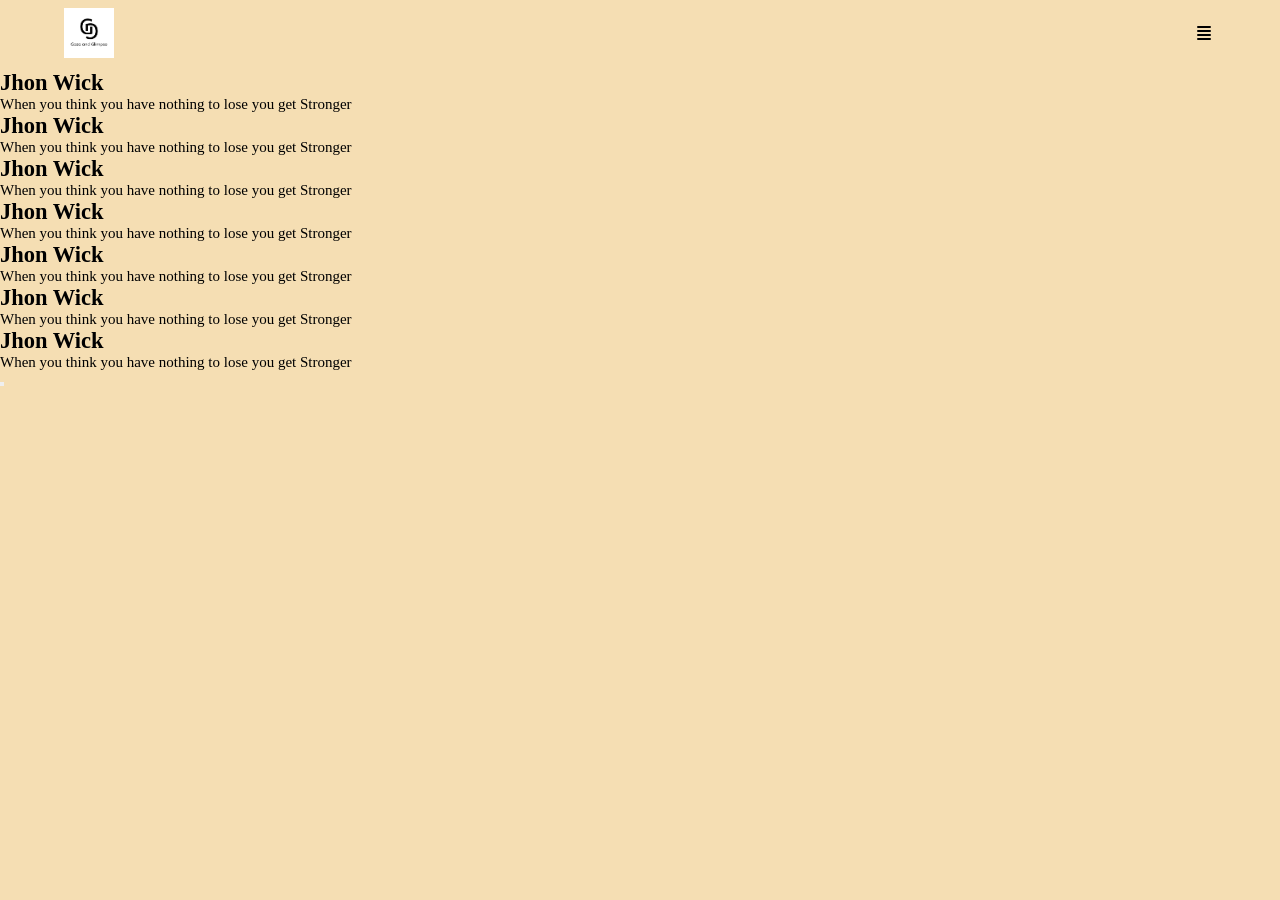
==== Slider 2/slide2.html @ 4a588850 "work on 2nd slide" ====
<!DOCTYPE html>
<html lang="en">

<head>
    <meta charset="UTF-8">
    <meta name="viewport" content="width=device-width, initial-scale=1.0">
    <title>Image Slider</title>
    <link rel="stylesheet" href="slide2.css">
</head>

<body>
    <main>
        <header>
            <figure class="logo">
                <img src="image/logo.png" alt="">
            </figure>
            <nav>
                <svg class="w-6 h-6 text-gray-800 dark:text-white" aria-hidden="true" xmlns="http://www.w3.org/2000/svg"
                    width="24" height="24" fill="none" viewBox="0 0 24 24">
                    <path stroke="currentColor" stroke-linecap="round" stroke-linejoin="round" stroke-width="2"
                        d="M18 6H6m12 4H6m12 4H6m12 4H6" />
                </svg>


            </nav>
        </header>

        <section class="slider">
            <div class="list">
                <div class="items active">
                    <div class="image" style="--url: url(image/1.jpg)"></div>
                    <div class="content">
                        <h2>Jhon Wick</h2>
                        <p>When you think you have nothing to lose you get Stronger</p>
                    </div>
                </div>

                <div class="items">
                    <div class="image" style="--url: url(image/2.jpg)"></div>
                    <div class="content">
                        <h2>Jhon Wick</h2>
                        <p>When you think you have nothing to lose you get Stronger</p>
                    </div>
                </div>

                <div class="items">
                    <div class="image" style="--url: url(image/3.jpg)"></div>
                    <div class="content">
                        <h2>Jhon Wick</h2>
                        <p>When you think you have nothing to lose you get Stronger</p>
                    </div>
                </div>

                <div class="items">
                    <div class="image" style="--url: url(image/4.jpg)"></div>
                    <div class="content">
                        <h2>Jhon Wick</h2>
                        <p>When you think you have nothing to lose you get Stronger</p>
                    </div>
                </div>

                <div class="items">
                    <div class="image" style="--url: url(image/5.jpg)"></div>
                    <div class="content">
                        <h2>Jhon Wick</h2>
                        <p>When you think you have nothing to lose you get Stronger</p>
                    </div>
                </div>

                <div class="items">
                    <div class="image" style="--url: url(image/6.jpg)"></div>
                    <div class="content">
                        <h2>Jhon Wick</h2>
                        <p>When you think you have nothing to lose you get Stronger</p>
                    </div>
                </div>

                <div class="items">
                    <div class="image" style="--url: url(image/7.jpg)"></div>
                    <div class="content">
                        <h2>Jhon Wick</h2>
                        <p>When you think you have nothing to lose you get Stronger</p>
                    </div>
                </div>
            </div>
            <div class="arrows">
                <button ></button>
            </div>

        </section>
    </main>


    <script src="slide2.js"></script>
</body>

</html>
---- Slider 2/slide2.css ----
@import url('https://fonts.cdnfonts.com/css/ica-rubrik-black');
@import url('https://fonts.cdnfonts.com/css/poppins');

body{
    margin: 0;
    font-size: 15px;
    background-color: wheat;
}

*{
    margin: 0;
    padding: 0;
    box-sizing: border-box;
}

svg{
   color: black; 
}

:root{
    --width-df: min(1200px, 90vw);
}

header{
    width: var(--width-df);
    height: 70px;
    margin: auto;
    display: flex;
    justify-content: space-between;
    align-items: center;
    position:relative;
    z-index: 1;

}

header .logo img{
    width: 50px;
}
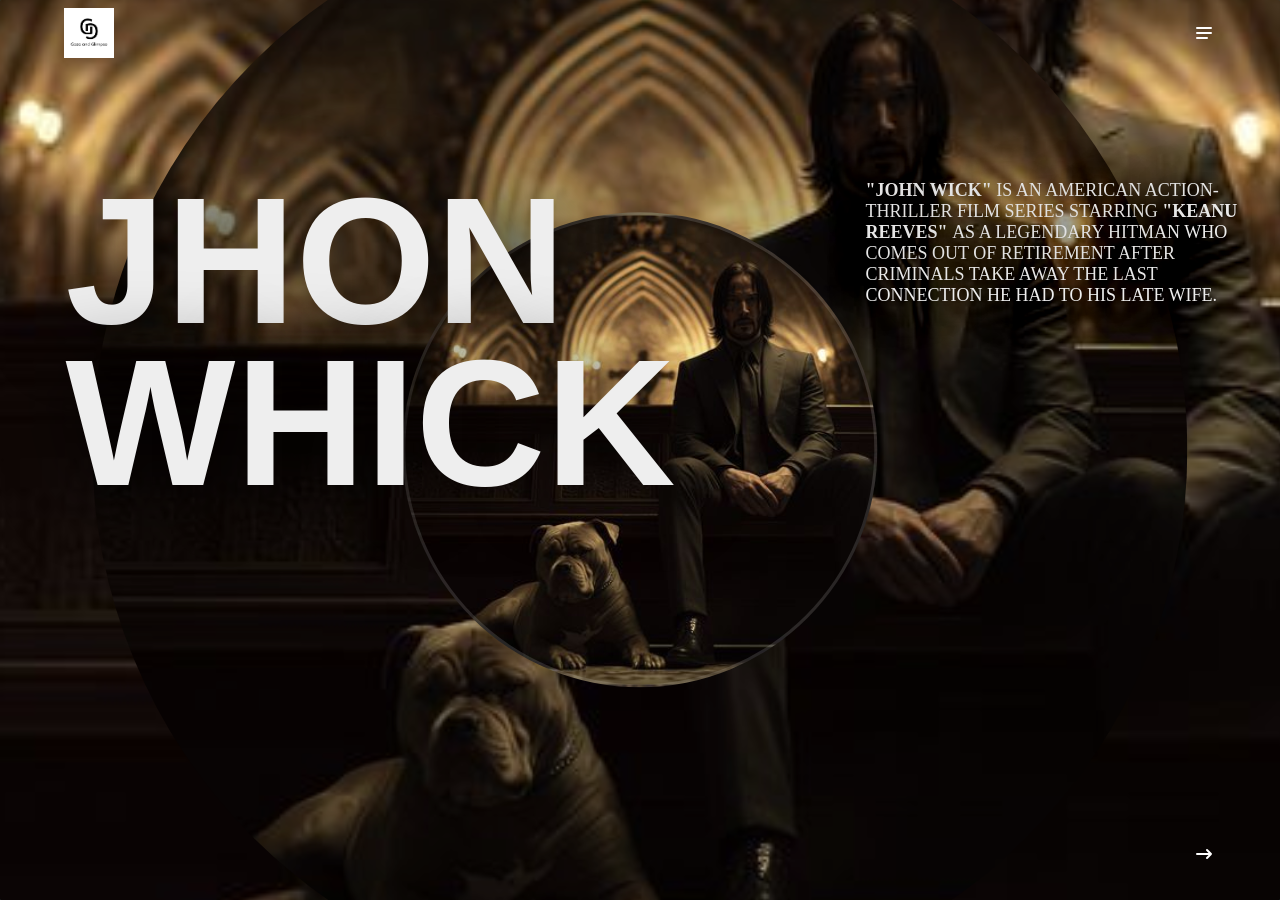
==== commit 28be2a92: "slide 2 is complete" ====
--- a/Slider 2/slide2.html
+++ b/Slider 2/slide2.html
@@ -1,97 +1,80 @@
 <!DOCTYPE html>
 <html lang="en">
-
 <head>
     <meta charset="UTF-8">
     <meta name="viewport" content="width=device-width, initial-scale=1.0">
-    <title>Image Slider</title>
+    <title>Document</title>
     <link rel="stylesheet" href="slide2.css">
 </head>
-
 <body>
+    
     <main>
         <header>
             <figure class="logo">
                 <img src="image/logo.png" alt="">
             </figure>
             <nav>
-                <svg class="w-6 h-6 text-gray-800 dark:text-white" aria-hidden="true" xmlns="http://www.w3.org/2000/svg"
-                    width="24" height="24" fill="none" viewBox="0 0 24 24">
-                    <path stroke="currentColor" stroke-linecap="round" stroke-linejoin="round" stroke-width="2"
-                        d="M18 6H6m12 4H6m12 4H6m12 4H6" />
+                <svg class="w-6 h-6 text-gray-800 dark:text-white" aria-hidden="true" xmlns="http://www.w3.org/2000/svg" width="24" height="24" fill="none" viewBox="0 0 24 24">
+                    <path stroke="currentColor" stroke-linecap="round" stroke-width="2" d="M5 7h14M5 12h14M5 17h10"/>
                 </svg>
-
-
             </nav>
         </header>
-
         <section class="slider">
             <div class="list">
-                <div class="items active">
-                    <div class="image" style="--url: url(image/1.jpg)"></div>
+                <div class="item active">
+                    <div class="image" style="--url: url('image/1.jpg')"></div>
                     <div class="content">
-                        <h2>Jhon Wick</h2>
-                        <p>When you think you have nothing to lose you get Stronger</p>
+                        <h2>Jhon Whick</h2>
+                        <p>
+                            <span style="font-weight: bold;"> "John Wick" </span> is an American action-thriller film series starring <span style="font-weight: bold;"> "Keanu Reeves" </span> as a legendary hitman who comes out of retirement after criminals take away the last connection he had to his late wife.
+                        </p>
+                        
                     </div>
                 </div>
-
-                <div class="items">
-                    <div class="image" style="--url: url(image/2.jpg)"></div>
+                <div class="item ">
+                    <div class="image" style="--url: url('image/2.jpg')"></div>
                     <div class="content">
-                        <h2>Jhon Wick</h2>
-                        <p>When you think you have nothing to lose you get Stronger</p>
+                        <h2>Vikings</h2>
+                        <p>
+                            <span style="font-weight: bold;"> "Vikings" </span> is a historical drama series that follows legendary warrior Ragnar Lothbrok and his family as they explore new lands, face rival kingdoms, and rise to power.
+                        </p>
                     </div>
                 </div>
-
-                <div class="items">
-                    <div class="image" style="--url: url(image/3.jpg)"></div>
+                <div class="item">
+                    <div class="image" style="--url: url('image/3.jpg')"></div>
                     <div class="content">
-                        <h2>Jhon Wick</h2>
-                        <p>When you think you have nothing to lose you get Stronger</p>
+                        <h2>Money Heist</h2>
+                        <p>
+                            <span style="font-weight: bold;"> "Money Heist" </span> follows a genius called The Professor who leads a group of skilled criminals to pull off huge, carefully planned heists on Spain’s biggest institutions.
+                        </p>
                     </div>
                 </div>
-
-                <div class="items">
-                    <div class="image" style="--url: url(image/4.jpg)"></div>
+                <div class="item">
+                    <div class="image" style="--url: url('image/4.jpg')"></div>
                     <div class="content">
-                        <h2>Jhon Wick</h2>
-                        <p>When you think you have nothing to lose you get Stronger</p>
-                    </div>
-                </div>
-
-                <div class="items">
-                    <div class="image" style="--url: url(image/5.jpg)"></div>
-                    <div class="content">
-                        <h2>Jhon Wick</h2>
-                        <p>When you think you have nothing to lose you get Stronger</p>
-                    </div>
-                </div>
-
-                <div class="items">
-                    <div class="image" style="--url: url(image/6.jpg)"></div>
-                    <div class="content">
-                        <h2>Jhon Wick</h2>
-                        <p>When you think you have nothing to lose you get Stronger</p>
-                    </div>
-                </div>
-
-                <div class="items">
-                    <div class="image" style="--url: url(image/7.jpg)"></div>
-                    <div class="content">
-                        <h2>Jhon Wick</h2>
-                        <p>When you think you have nothing to lose you get Stronger</p>
+                        <h2>Game of Thorne</h2>
+                        <p>
+                           <span style="font-weight: bold;"> "Game of Thrones" </span>  is a fantasy series about powerful families fighting for control of the Iron Throne in the kingdom of Westeros.
+                        </p>
                     </div>
                 </div>
             </div>
             <div class="arrows">
-                <button ></button>
+                <button id="prev">
+                    <svg class="w-6 h-6 text-gray-800 dark:text-white" aria-hidden="true" xmlns="http://www.w3.org/2000/svg" width="24" height="24" fill="none" viewBox="0 0 24 24">
+                        <path stroke="currentColor" stroke-linecap="round" stroke-linejoin="round" stroke-width="2" d="M5 12h14M5 12l4-4m-4 4 4 4"/>
+                    </svg>
+                </button>
+                <button id="next">
+                    <svg class="w-6 h-6 text-gray-800 dark:text-white" aria-hidden="true" xmlns="http://www.w3.org/2000/svg" width="24" height="24" fill="none" viewBox="0 0 24 24">
+                        <path stroke="currentColor" stroke-linecap="round" stroke-linejoin="round" stroke-width="2" d="M19 12H5m14 0-4 4m4-4-4-4"/>
+                    </svg>
+                </button>
             </div>
-
         </section>
     </main>
 
 
+
     <script src="slide2.js"></script>
 </body>
-
-</html>
--- a/Slider 2/slide2.css
+++ b/Slider 2/slide2.css
@@ -1,38 +1,225 @@
-@import url('https://fonts.cdnfonts.com/css/ica-rubrik-black');
+@import url('https://fonts.cdnfonts.com/css/bebas-neue');
 @import url('https://fonts.cdnfonts.com/css/poppins');
-
+/* 1200 x 780 */
 body{
     margin: 0;
     font-size: 15px;
-    background-color: wheat;
-}
-
+    background-color: darkslategray;
+}
 *{
+    padding: 0;
     margin: 0;
-    padding: 0;
     box-sizing: border-box;
-}
-
+    list-style: none;
+}
 svg{
-   color: black; 
-}
-
+    color: #fff;
+}
 :root{
-    --width-df: min(1200px, 90vw);
-}
-
+    --width-default: min(1200px, 90vw);
+    --diameter: min(130vh, 130vw);
+}
+.logo img{
+    width: 50px;
+}
 header{
-    width: var(--width-df);
+    width: var( --width-default);
     height: 70px;
     margin: auto;
     display: flex;
     justify-content: space-between;
     align-items: center;
-    position:relative;
+    position: relative;
     z-index: 1;
-
-}
-
-header .logo img{
-    width: 50px;
+}
+.slider{
+    /* background-color: red; */
+    color: #eee;
+    width: 100vw;
+    height: 100vh;
+    position: relative;
+    overflow: hidden;
+    margin-top: -70px;
+}
+.slider .list .item{
+    position: absolute;
+    inset: 0 0 0 0;
+    display: flex;
+    justify-content: center;
+    align-items: center;
+    transition: 1s;
+}
+.slider .list .item .content{
+    position: absolute;
+    top: 20%;
+    left: 52%;
+    transform: translateX(-50%);
+    width: max-content;
+    max-width: 100%;
+    text-align: center;
+    display: grid;
+    grid-template-columns: repeat(2, 400px);
+    text-align: left;
+    gap: 400px;
+    font-size: 1.2em;
+    text-transform: uppercase;
+    font-family: Poppins;
+    text-shadow: 0 0 80px #000;
+}
+.slider .list .item .content h2{
+    font-size: 10em;
+    font-family: 'Bebas Neue', sans-serif;
+    line-height: 0.9em;
+    transform: translateY(-100%);
+    transition: transform 1s;
+    grid-row-start: 1;
+    grid-row-end: 3;
+}
+
+/* item default */
+.slider .list .item .image{
+    flex-shrink: 0;
+    width: var(--diameter);
+    height: var(--diameter);
+    background-image: var(--url);
+    background-size: cover;
+    background-position: center;
+    border-radius: 50%;
+    transform: rotate(-60deg);
+    position: relative;
+    transition: 1s;
+}
+.slider .list .item .image::before, 
+.slider .list .item .image::after{
+    position: absolute;
+    width: 70%;
+    height: 70%;
+    content: '';
+    border-radius: 50%;
+    top: 50%;
+    left: 50%;
+    transform: translate(-50%, -50%)  rotate(-120deg);
+    background-image: 
+    linear-gradient(to right, #0004, #0004),
+    var(--url);
+    background-size:cover;
+    background-position: center;
+    transition: 1s;
+}
+.slider .list .item .image::after{
+    width: 30%;
+    height: 30%;
+    background-image: var(--url);
+    border: 3px solid #fff2;
+    transform: translate(-50%, -50%) rotate(-170deg);
+}
+
+/* default  */
+.slider .list .item .image{
+    filter: blur(30px);
+}
+
+.slider .list .item{
+    pointer-events: none;
+    opacity: 0;
+}
+/* item active */
+.slider .list .item.active{
+    pointer-events: auto;
+    opacity: 1;
+}
+.slider .item.active .image{
+    filter: blur(0px);
+    transform: rotate(0deg);
+}
+.slider .item.active .image::before,
+.slider .item.active .image::after
+{
+    transform: translate(-50%, -50%) rotate(0deg) ;
+}
+.slider .list .item.active .content h2{
+    transform: translateY(0);
+}
+
+/* item phía sau */
+.slider .list .item.active ~ .item{
+    opacity: 0;
+}
+.slider .item.active ~ .item .image{
+    transform: rotate(60deg);
+}
+.slider .item.active ~ .item .image::before
+{
+    transform: translate(-50%, -50%) rotate(120deg) ;
+}
+.slider .item.active ~ .item .image::after
+{
+    transform: translate(-50%, -50%) rotate(170deg) ;
+}
+.slider .list .item.active ~ .item .content h2{
+    transform: translateY(100%);
+}
+/* arrows */
+.arrows{
+    position: absolute;
+    left: 50%;
+    transform: translateX(-50%);
+    bottom: 30px;
+    width: var(--width-default);
+    display: flex;
+    justify-content: space-between;
+}
+.arrows button{
+    all: unset;
+    cursor: pointer;
+}
+.slider .list::after{
+    position: absolute;
+    content: '';
+    bottom: 0;
+    width: min(1000px, 100vw);
+    height: 70%;
+    left: 50%;
+    transform: translateX(-50%);
+    background-image: url(img/model.png);
+    background-size: cover;
+    background-position: top;
+    pointer-events: none;
+    animation: showModel 1s ease-in-out 1 forwards;
+}
+@keyframes showModel{
+    from{
+        transform: translateX(-50%) scale(1.3) translateY(88px);
+    }
+}
+
+.arrows button.d-none{
+    opacity: 0;
+    pointer-events: none;
+}
+@media all and (max-width: 1024px) {
+    .slider .list .item .content{
+        grid-template-columns: repeat(2, 300px);
+    }
+    .slider .list .item .content h2{
+        font-size: 8em;
+    }
+}
+@media all and (max-width: 767px) {
+    :root { --diameter: min(110vh, 110vw); }
+    .slider .list .item .content{
+        grid-template-columns: 80%;
+        justify-content: center;
+        gap: 20px;
+        top: 70px;
+    }
+    .slider .list .item .content h2{
+        font-size: 4em;
+    }
+    .slider .list .item .content p{
+        font-size: small;
+    }
+}
+@media (max-width: 500px){
+    :root { --diameter: min(95vh, 95vw); }
 }
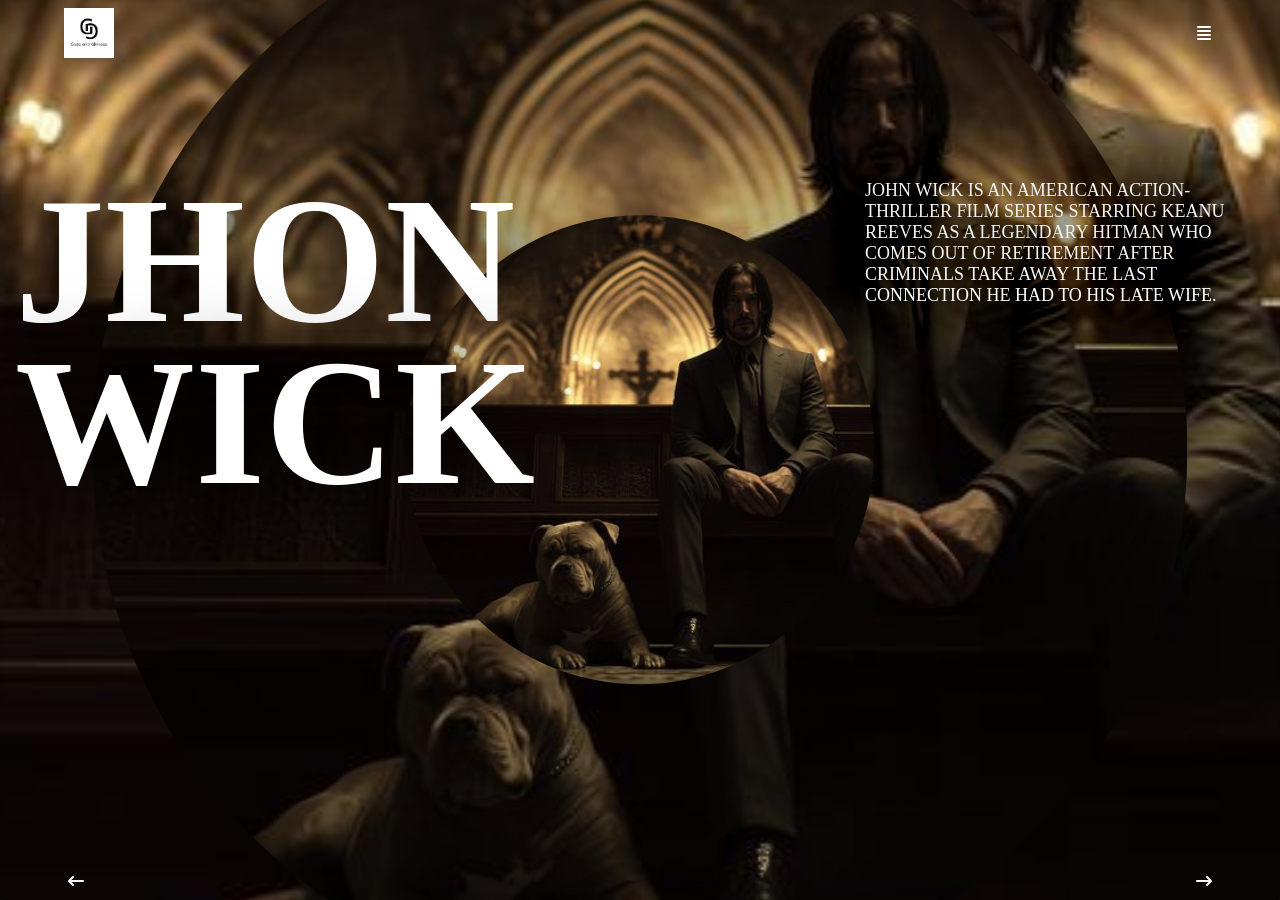
==== commit c36f7ba3: "complete" ====
--- a/Slider 2/slide2.html
+++ b/Slider 2/slide2.html
@@ -1,80 +1,89 @@
 <!DOCTYPE html>
 <html lang="en">
+
 <head>
     <meta charset="UTF-8">
     <meta name="viewport" content="width=device-width, initial-scale=1.0">
     <title>Document</title>
     <link rel="stylesheet" href="slide2.css">
 </head>
+
 <body>
-    
+
     <main>
         <header>
             <figure class="logo">
                 <img src="image/logo.png" alt="">
             </figure>
             <nav>
-                <svg class="w-6 h-6 text-gray-800 dark:text-white" aria-hidden="true" xmlns="http://www.w3.org/2000/svg" width="24" height="24" fill="none" viewBox="0 0 24 24">
-                    <path stroke="currentColor" stroke-linecap="round" stroke-width="2" d="M5 7h14M5 12h14M5 17h10"/>
+                <svg class="w-6 h-6 text-gray-800 dark:text-white" aria-hidden="true" xmlns="http://www.w3.org/2000/svg"
+                    width="24" height="24" fill="none" viewBox="0 0 24 24">
+                    <path stroke="currentColor" stroke-linecap="round" stroke-linejoin="round" stroke-width="2"
+                        d="M18 6H6m12 4H6m12 4H6m12 4H6" />
                 </svg>
+
             </nav>
+
         </header>
+
         <section class="slider">
             <div class="list">
                 <div class="item active">
                     <div class="image" style="--url: url('image/1.jpg')"></div>
                     <div class="content">
-                        <h2>Jhon Whick</h2>
-                        <p>
-                            <span style="font-weight: bold;"> "John Wick" </span> is an American action-thriller film series starring <span style="font-weight: bold;"> "Keanu Reeves" </span> as a legendary hitman who comes out of retirement after criminals take away the last connection he had to his late wife.
+                        <h2>Jhon Wick</h2>
+                        <p>John Wick is an American action-thriller film series starring Keanu Reeves as a legendary
+                            hitman who comes out of retirement after criminals take away the last connection he had to
+                            his late wife.
                         </p>
-                        
                     </div>
+
                 </div>
                 <div class="item ">
                     <div class="image" style="--url: url('image/2.jpg')"></div>
                     <div class="content">
                         <h2>Vikings</h2>
-                        <p>
-                            <span style="font-weight: bold;"> "Vikings" </span> is a historical drama series that follows legendary warrior Ragnar Lothbrok and his family as they explore new lands, face rival kingdoms, and rise to power.
+                        <p>Vikings is a historical drama series that follows legendary warrior Ragnar Lothbrok and his
+                            family as they explore new lands, face rival kingdoms, and rise to power.
                         </p>
                     </div>
                 </div>
-                <div class="item">
+
+                <div class="item ">
                     <div class="image" style="--url: url('image/3.jpg')"></div>
                     <div class="content">
                         <h2>Money Heist</h2>
-                        <p>
-                            <span style="font-weight: bold;"> "Money Heist" </span> follows a genius called The Professor who leads a group of skilled criminals to pull off huge, carefully planned heists on Spain’s biggest institutions.
-                        </p>
-                    </div>
-                </div>
-                <div class="item">
-                    <div class="image" style="--url: url('image/4.jpg')"></div>
-                    <div class="content">
-                        <h2>Game of Thorne</h2>
-                        <p>
-                           <span style="font-weight: bold;"> "Game of Thrones" </span>  is a fantasy series about powerful families fighting for control of the Iron Throne in the kingdom of Westeros.
+                        <p>Money Heist follows a genius called The Professor who leads a group of skilled criminals to
+                            pull off huge, carefully planned heists on Spain’s biggest institutions.
                         </p>
                     </div>
                 </div>
             </div>
             <div class="arrows">
                 <button id="prev">
-                    <svg class="w-6 h-6 text-gray-800 dark:text-white" aria-hidden="true" xmlns="http://www.w3.org/2000/svg" width="24" height="24" fill="none" viewBox="0 0 24 24">
-                        <path stroke="currentColor" stroke-linecap="round" stroke-linejoin="round" stroke-width="2" d="M5 12h14M5 12l4-4m-4 4 4 4"/>
+                    <svg class="w-6 h-6 text-gray-800 dark:text-white" aria-hidden="true"
+                        xmlns="http://www.w3.org/2000/svg" width="24" height="24" fill="none" viewBox="0 0 24 24">
+                        <path stroke="currentColor" stroke-linecap="round" stroke-linejoin="round" stroke-width="2"
+                            d="M5 12h14M5 12l4-4m-4 4 4 4" />
                     </svg>
+
+
                 </button>
                 <button id="next">
-                    <svg class="w-6 h-6 text-gray-800 dark:text-white" aria-hidden="true" xmlns="http://www.w3.org/2000/svg" width="24" height="24" fill="none" viewBox="0 0 24 24">
-                        <path stroke="currentColor" stroke-linecap="round" stroke-linejoin="round" stroke-width="2" d="M19 12H5m14 0-4 4m4-4-4-4"/>
+                    <svg class="w-6 h-6 text-gray-800 dark:text-white" aria-hidden="true"
+                        xmlns="http://www.w3.org/2000/svg" width="24" height="24" fill="none" viewBox="0 0 24 24">
+                        <path stroke="currentColor" stroke-linecap="round" stroke-linejoin="round" stroke-width="2"
+                            d="M19 12H5m14 0-4 4m4-4-4-4" />
                     </svg>
+
+
                 </button>
             </div>
         </section>
     </main>
 
+    <script src="slide2.js"></script>
 
+</body>
 
-    <script src="slide2.js"></script>
-</body>
+</html>
--- a/Slider 2/slide2.css
+++ b/Slider 2/slide2.css
@@ -1,29 +1,30 @@
 @import url('https://fonts.cdnfonts.com/css/bebas-neue');
 @import url('https://fonts.cdnfonts.com/css/poppins');
-/* 1200 x 780 */
-body{
+
+body {
     margin: 0;
     font-size: 15px;
     background-color: darkslategray;
-}
-*{
+
+}
+
+* {
+    margin: 0;
     padding: 0;
-    margin: 0;
     box-sizing: border-box;
-    list-style: none;
-}
-svg{
-    color: #fff;
-}
-:root{
-    --width-default: min(1200px, 90vw);
-    --diameter: min(130vh, 130vw);
-}
-.logo img{
-    width: 50px;
-}
-header{
-    width: var( --width-default);
+}
+
+svg {
+    color: white;
+}
+
+:root {
+    --width-df: min(1400px, 90vw);
+    --diameter: min(70vh, 70vw);
+}
+
+header {
+    width: var(--width-df);
     height: 70px;
     margin: auto;
     display: flex;
@@ -32,194 +33,213 @@
     position: relative;
     z-index: 1;
 }
-.slider{
-    /* background-color: red; */
-    color: #eee;
-    width: 100vw;
+
+header .logo img {
+    width: 50px;
+}
+
+/*slider*/
+
+.slider {
+    color: white;
+    width: 100%;
     height: 100vh;
+    margin-top: -70px;
     position: relative;
     overflow: hidden;
-    margin-top: -70px;
-}
-.slider .list .item{
+}
+
+.slider .list .item {
     position: absolute;
     inset: 0 0 0 0;
     display: flex;
     justify-content: center;
     align-items: center;
-    transition: 1s;
-}
-.slider .list .item .content{
+
+}
+
+.slider .list .item .content {
     position: absolute;
     top: 20%;
-    left: 52%;
-    transform: translateX(-50%);
     width: max-content;
-    max-width: 100%;
-    text-align: center;
     display: grid;
     grid-template-columns: repeat(2, 400px);
-    text-align: left;
-    gap: 400px;
+    gap: 450px;
     font-size: 1.2em;
     text-transform: uppercase;
-    font-family: Poppins;
-    text-shadow: 0 0 80px #000;
-}
-.slider .list .item .content h2{
+    font-family: poppins;
+    text-shadow: 0 0 80px black;
+
+}
+
+.slider .list .item .content h2 {
     font-size: 10em;
-    font-family: 'Bebas Neue', sans-serif;
+    font-family: 'bebas neue';
     line-height: 0.9em;
-    transform: translateY(-100%);
-    transition: transform 1s;
     grid-row-start: 1;
     grid-row-end: 3;
-}
-
-/* item default */
-.slider .list .item .image{
+
+}
+
+
+
+.slider .list .image {
     flex-shrink: 0;
     width: var(--diameter);
     height: var(--diameter);
     background-image: var(--url);
+    background-position: center;
     background-size: cover;
-    background-position: center;
+    background-repeat: no-repeat;
     border-radius: 50%;
-    transform: rotate(-60deg);
     position: relative;
-    transition: 1s;
-}
-.slider .list .item .image::before, 
-.slider .list .item .image::after{
+}
+
+.slider .list .item .image::before,
+.slider .list .item .image::after {
     position: absolute;
     width: 70%;
     height: 70%;
     content: '';
     border-radius: 50%;
+    background-image: linear-gradient(to right, #0004, #0004), var(--url);
     top: 50%;
     left: 50%;
-    transform: translate(-50%, -50%)  rotate(-120deg);
-    background-image: 
-    linear-gradient(to right, #0004, #0004),
-    var(--url);
-    background-size:cover;
+    transform: translate(-50%, -50%);
     background-position: center;
-    transition: 1s;
-}
-.slider .list .item .image::after{
+    background-size: cover;
+    background-repeat: no-repeat;
+}
+
+.slider .list .item .image::after {
     width: 30%;
     height: 30%;
     background-image: var(--url);
-    border: 3px solid #fff2;
+    background-size: cover;
+    background-repeat: no-repeat;
+}
+
+/*animation*/
+/*item comes before item active*/
+.slider .list .content h2 {
+    transform: translateY(-100%);
+    transition: transform 1s;
+}
+
+.slider .list .item .image {
+    transform: rotate(-60deg);
+    filter: blur(30px);
+    transition: 1s;
+}
+
+.slider .list .item .image::before {
+    transform: translate(-50%, -50%) rotate(-120deg);
+    transition: transform 1s;
+
+}
+
+.slider .list .item .image::after {
     transform: translate(-50%, -50%) rotate(-170deg);
-}
-
-/* default  */
-.slider .list .item .image{
-    filter: blur(30px);
-}
-
-.slider .list .item{
+    transition: transform 1s;
+
+}
+
+.slider .list .item {
     pointer-events: none;
     opacity: 0;
-}
-/* item active */
-.slider .list .item.active{
+    transition: opacity 1s;
+}
+
+/*item active*/
+
+.slider .list .item.active {
+    opacity: 1;
     pointer-events: auto;
-    opacity: 1;
-}
-.slider .item.active .image{
-    filter: blur(0px);
-    transform: rotate(0deg);
-}
-.slider .item.active .image::before,
-.slider .item.active .image::after
-{
-    transform: translate(-50%, -50%) rotate(0deg) ;
-}
-.slider .list .item.active .content h2{
+
+}
+
+.slider .list .item.active .content h2 {
     transform: translateY(0);
 }
 
-/* item phía sau */
-.slider .list .item.active ~ .item{
+.slider .list .item.active .image {
+    transform: rotate(0);
+    filter: blur(0);
+}
+
+.slider .list .item.active .image::before,
+.slider .list .item.active .image::after {
+    transform: translate(-50%, -50%) rotate(0);
+}
+
+/*item after active item*/
+
+.slider .list .item.active~.item {
     opacity: 0;
 }
-.slider .item.active ~ .item .image{
+
+.slider .list .item.active~.item .content h2 {
+    transform: translateY(100%);
+}
+
+.slider .list .item.active~.item .image {
     transform: rotate(60deg);
-}
-.slider .item.active ~ .item .image::before
-{
-    transform: translate(-50%, -50%) rotate(120deg) ;
-}
-.slider .item.active ~ .item .image::after
-{
-    transform: translate(-50%, -50%) rotate(170deg) ;
-}
-.slider .list .item.active ~ .item .content h2{
-    transform: translateY(100%);
-}
-/* arrows */
-.arrows{
+    filter: blur(30px);
+}
+
+.slider .list .item.active~.item .image::before {
+    transform: translate(-50%, -50%) rotate(120deg);
+}
+
+.slider .list .item.active~.item .image::after {
+    transform: translate(-50%, -50%) rotate(170deg);
+}
+
+/*arrows*/
+
+.arrows {
     position: absolute;
     left: 50%;
     transform: translateX(-50%);
-    bottom: 30px;
-    width: var(--width-default);
+    bottom: 3px;
+    width: var(--width-df);
     display: flex;
     justify-content: space-between;
-}
-.arrows button{
+
+}
+
+.arrows button {
     all: unset;
     cursor: pointer;
 }
-.slider .list::after{
-    position: absolute;
-    content: '';
-    bottom: 0;
-    width: min(1000px, 100vw);
-    height: 70%;
-    left: 50%;
-    transform: translateX(-50%);
-    background-image: url(img/model.png);
-    background-size: cover;
-    background-position: top;
-    pointer-events: none;
-    animation: showModel 1s ease-in-out 1 forwards;
-}
-@keyframes showModel{
-    from{
-        transform: translateX(-50%) scale(1.3) translateY(88px);
-    }
-}
-
-.arrows button.d-none{
-    opacity: 0;
-    pointer-events: none;
-}
+
 @media all and (max-width: 1024px) {
-    .slider .list .item .content{
+    .slider .list .item .content {
         grid-template-columns: repeat(2, 300px);
-    }
-    .slider .list .item .content h2{
-        font-size: 8em;
-    }
-}
+        gap: 100px;
+
+    }
+}
+
 @media all and (max-width: 767px) {
-    :root { --diameter: min(110vh, 110vw); }
-    .slider .list .item .content{
-        grid-template-columns: 80%;
-        justify-content: center;
+    .slider .list .item .content {
+        grid-template-columns: 80vw;
         gap: 20px;
         top: 70px;
-    }
-    .slider .list .item .content h2{
+
+    }
+
+    .slider .list .item .content h2 {
         font-size: 4em;
-    }
-    .slider .list .item .content p{
+
+    }
+
+    .slider .list .item .content p {
         font-size: small;
-    }
-}
-@media (max-width: 500px){
-    :root { --diameter: min(95vh, 95vw); }
+        text-align: right;
+        padding-left: 30%;
+        transform: translateY(-30px);
+    }
+
+
 }
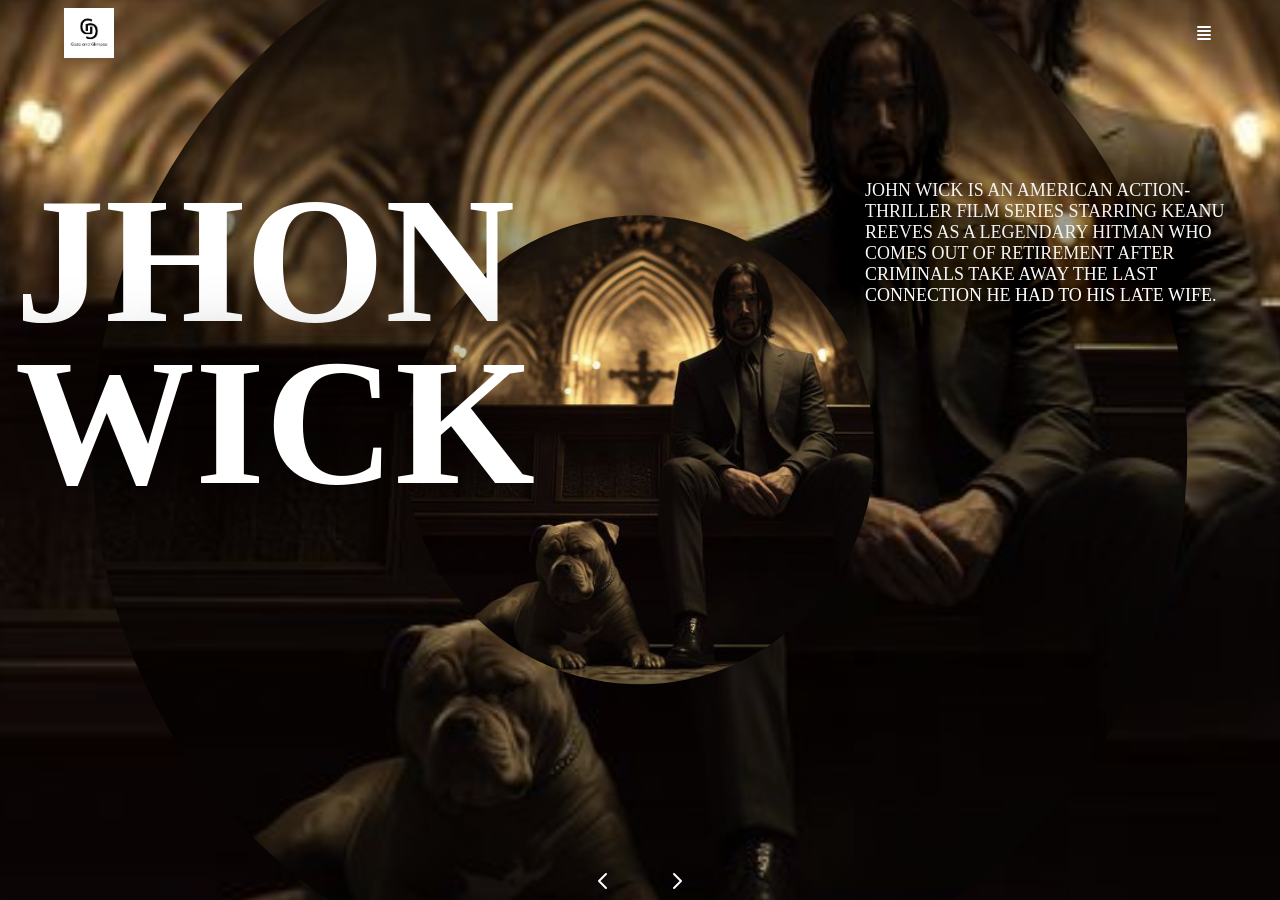
==== commit bc17c014: "make some changes" ====
--- a/Slider 2/slide2.html
+++ b/Slider 2/slide2.html
@@ -4,7 +4,7 @@
 <head>
     <meta charset="UTF-8">
     <meta name="viewport" content="width=device-width, initial-scale=1.0">
-    <title>Document</title>
+    <title>Slider UI</title>
     <link rel="stylesheet" href="slide2.css">
 </head>
 
@@ -58,24 +58,33 @@
                         </p>
                     </div>
                 </div>
+
+                <div class="item ">
+                    <div class="image" style="--url: url('image/4.jpg')"></div>
+                    <div class="content">
+                        <h2>Game of Thrones</h2>
+                        <p>Game of Thrones is a fantasy series about powerful families fighting for control of the Iron
+                            Throne in the kingdom of Westeros.
+                        </p>
+                    </div>
+                </div>
             </div>
             <div class="arrows">
                 <button id="prev">
                     <svg class="w-6 h-6 text-gray-800 dark:text-white" aria-hidden="true"
                         xmlns="http://www.w3.org/2000/svg" width="24" height="24" fill="none" viewBox="0 0 24 24">
                         <path stroke="currentColor" stroke-linecap="round" stroke-linejoin="round" stroke-width="2"
-                            d="M5 12h14M5 12l4-4m-4 4 4 4" />
+                            d="m15 19-7-7 7-7" />
                     </svg>
 
+                </button>
 
-                </button>
                 <button id="next">
                     <svg class="w-6 h-6 text-gray-800 dark:text-white" aria-hidden="true"
                         xmlns="http://www.w3.org/2000/svg" width="24" height="24" fill="none" viewBox="0 0 24 24">
                         <path stroke="currentColor" stroke-linecap="round" stroke-linejoin="round" stroke-width="2"
-                            d="M19 12H5m14 0-4 4m4-4-4-4" />
+                            d="m9 5 7 7-7 7" />
                     </svg>
-
 
                 </button>
             </div>
--- a/Slider 2/slide2.css
+++ b/Slider 2/slide2.css
@@ -204,7 +204,8 @@
     bottom: 3px;
     width: var(--width-df);
     display: flex;
-    justify-content: space-between;
+    justify-content: center;
+    gap: 50px;
 
 }
 
